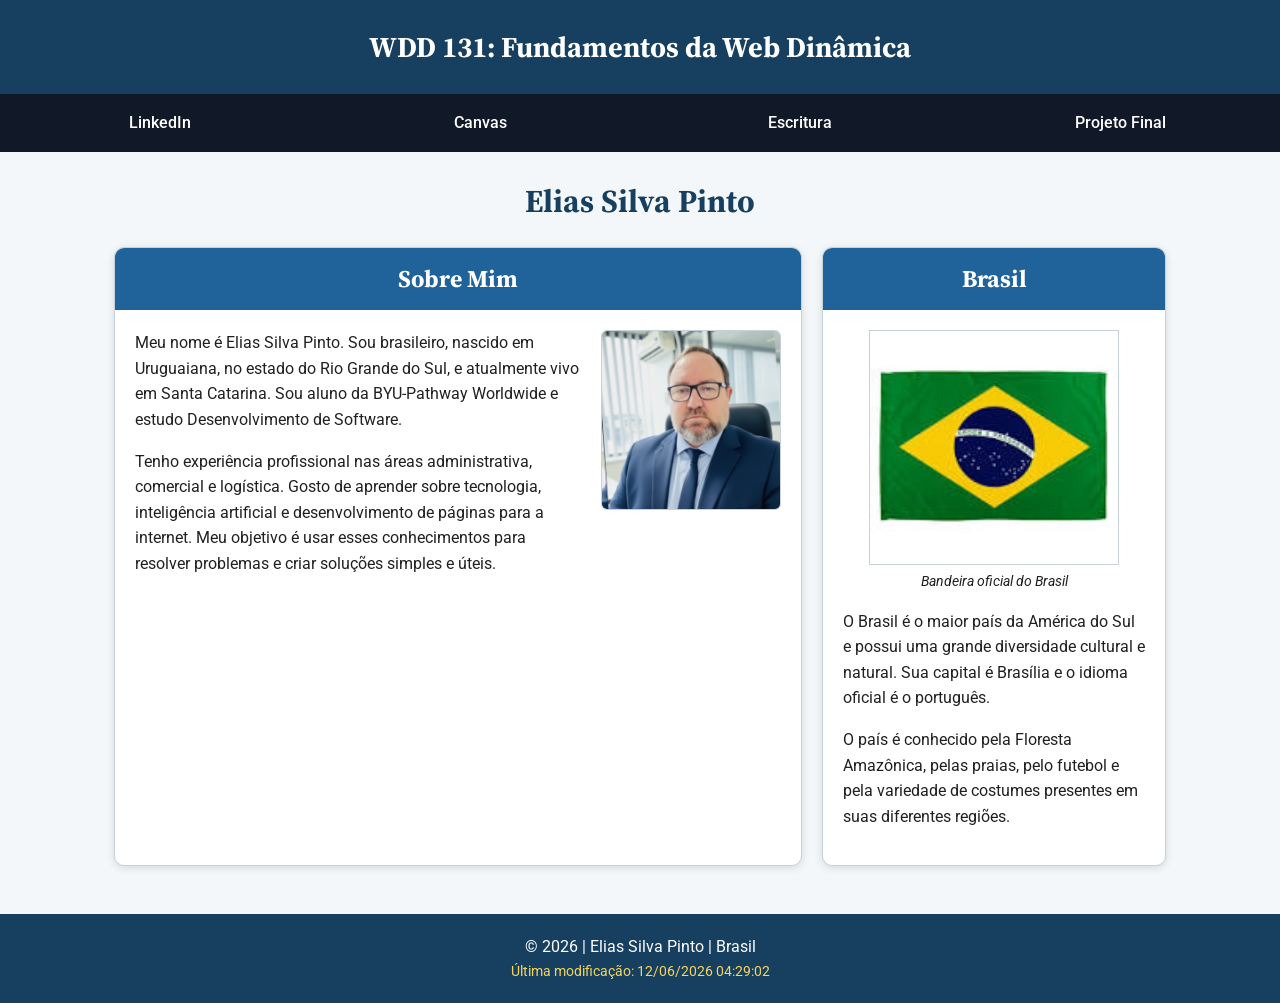
==== semana01/index.html @ adaf06d1 "envio v1" ====
<!doctype html>
<html lang="pt-BR">
  <head>
    <meta charset="UTF-8" />
    <meta name="viewport" content="width=device-width, initial-scale=1.0" />

    <meta
      name="description"
      content="WDD 131 – Fundamentos da Web Dinâmica, página inicial de Elias Silva Pinto com informações pessoais, acadêmicas e sobre o Brasil."
    />

    <meta name="author" content="Elias Silva Pinto" />

    <title>WDD 131 – Fundamentos da Web Dinâmica - Elias Silva Pinto</title>

    <link rel="preconnect" href="https://fonts.googleapis.com" />
    <link rel="preconnect" href="https://fonts.gstatic.com" crossorigin />

    <link
      href="https://fonts.googleapis.com/css2?family=Roboto:wght@400;500;700&family=Source+Serif+4:wght@600;700&display=swap"
      rel="stylesheet"
    />

    <link rel="stylesheet" href="estilos/base.css" />

    <script src="scripts/obterdatas.js" defer></script>
  </head>

  <body>
    <header>
      <h1>
        <span>WDD 131: Fundamentos da Web Dinâmica</span>
      </h1>

      <nav>
        <a
          href="https://www.linkedin.com/in/epinto-executivo"
          target="_blank"
          rel="noopener noreferrer"
        >
          LinkedIn
        </a>

        <a
          href="https://byupw.instructure.com/"
          target="_blank"
          rel="noopener noreferrer"
        >
          Canvas
        </a>

        <a
          href="https://www.churchofjesuschrist.org/study/scriptures/bofm/mosiah/2?lang=por&id=p17#p17"
          target="_blank"
          rel="noopener noreferrer"
        >
          Escritura
        </a>

        <a href="#"> Projeto Final </a>
      </nav>
    </header>

    <main>
      <h1>Elias Silva Pinto</h1>

      <div class="cartoes">
        <section class="card">
          <h2>Sobre Mim</h2>

          <div class="sobre-mim">
            <img
              src="imagens/perfil.jpeg"
              alt="Foto de Elias Silva Pinto"
              width="200"
              height="250"
            />

            <p>
              Meu nome é Elias Silva Pinto. Sou brasileiro, nascido em
              Uruguaiana, no estado do Rio Grande do Sul, e atualmente vivo em
              Santa Catarina. Sou aluno da BYU-Pathway Worldwide e estudo
              Desenvolvimento de Software.
            </p>

            <p>
              Tenho experiência profissional nas áreas administrativa, comercial
              e logística. Gosto de aprender sobre tecnologia, inteligência
              artificial e desenvolvimento de páginas para a internet. Meu
              objetivo é usar esses conhecimentos para resolver problemas e
              criar soluções simples e úteis.
            </p>
          </div>
        </section>

        <section class="card">
          <h2>Brasil</h2>

          <div class="pais">
            <figure>
              <img
                src="imagens/brasil.jpeg"
                alt="Bandeira do Brasil"
                width="250"
                height="175"
              />
              <figcaption>Bandeira oficial do Brasil</figcaption>
            </figure>

            <p>
              O Brasil é o maior país da América do Sul e possui uma grande
              diversidade cultural e natural. Sua capital é Brasília e o idioma
              oficial é o português.
            </p>

            <p>
              O país é conhecido pela Floresta Amazônica, pelas praias, pelo
              futebol e pela variedade de costumes presentes em suas diferentes
              regiões.
            </p>
          </div>
        </section>
      </div>
    </main>

    <footer>
      <p>&copy; <span id="anoatual"></span> | Elias Silva Pinto | Brasil</p>

      <p id="ultimaModificacao"></p>
    </footer>
  </body>
</html>
---- semana01/estilos/base.css ----
:root {
  --cor-primaria: #173f5f;
  --cor-secundaria: #20639b;
  --cor-destaque: #f6d55c;
  --cor-fundo: #f4f7f9;
  --cor-clara: #ffffff;
  --cor-texto: #202020;
  --cor-borda: #c7d1d9;

  --fonte-titulo: "Source Serif 4", Georgia, serif;
  --fonte-corpo: "Roboto", Arial, sans-serif;
}

* {
  box-sizing: border-box;
  margin: 0;
  padding: 0;
}

body {
  background-color: var(--cor-fundo);
  color: var(--cor-texto);
  font-family: var(--fonte-corpo);
  line-height: 1.6;
}

header {
  background-color: var(--cor-primaria);
  color: var(--cor-clara);
}

header h1 {
  padding: 1.5rem;
  font-family: var(--fonte-titulo);
  font-size: 1.8rem;
  text-align: center;
}

header span {
  display: block;
}

nav {
  display: flex;
  justify-content: space-around;
  background-color: #111827;
}

nav a {
  display: block;
  flex: 1;
  padding: 1rem;
  color: var(--cor-clara);
  font-weight: 500;
  text-align: center;
  text-decoration: none;
}

nav a:hover {
  background-color: var(--cor-destaque);
  color: #111827;
  text-decoration: underline;
}

main {
  max-width: 1100px;
  margin: 0 auto;
  padding: 1.5rem;
}

main > h1 {
  margin-bottom: 1.25rem;
  color: var(--cor-primaria);
  font-family: var(--fonte-titulo);
  text-align: center;
}

.cartoes {
  display: grid;
  grid-template-columns: 2fr 1fr;
  gap: 1.25rem;
  align-items: stretch;
}

.card {
  overflow: hidden;
  background-color: var(--cor-clara);
  border: 1px solid var(--cor-borda);
  border-radius: 10px;
  box-shadow: 0 2px 8px rgb(0 0 0 / 12%);
}

.card h2 {
  padding: 0.75rem;
  background-color: var(--cor-secundaria);
  color: var(--cor-clara);
  font-family: var(--fonte-titulo);
  text-align: center;
}

.sobre-mim,
.pais {
  padding: 1.25rem;
}

.sobre-mim img {
  float: right;
  width: 180px;
  height: auto;
  margin: 0 0 1rem 1.25rem;
  border: 1px solid var(--cor-borda);
  border-radius: 6px;
}

.sobre-mim p,
.pais p {
  margin-bottom: 1rem;
}

.pais figure {
  margin-bottom: 1rem;
  text-align: center;
}

.pais img {
  display: block;
  width: 100%;
  max-width: 250px;
  height: auto;
  margin: 0 auto;
  border: 1px solid var(--cor-borda);
}

.pais figcaption {
  margin-top: 0.4rem;
  font-size: 0.85rem;
  font-style: italic;
}

footer {
  margin-top: 1.5rem;
  padding: 1.25rem;
  background-color: var(--cor-primaria);
  color: var(--cor-clara);
  text-align: center;
}

#ultimaModificacao {
  color: var(--cor-destaque);
  font-size: 0.9rem;
}

@media (max-width: 700px) {
  nav {
    flex-direction: column;
  }

  .cartoes {
    grid-template-columns: 1fr;
  }

  .sobre-mim img {
    float: none;
    display: block;
    margin: 0 auto 1rem;
  }
}
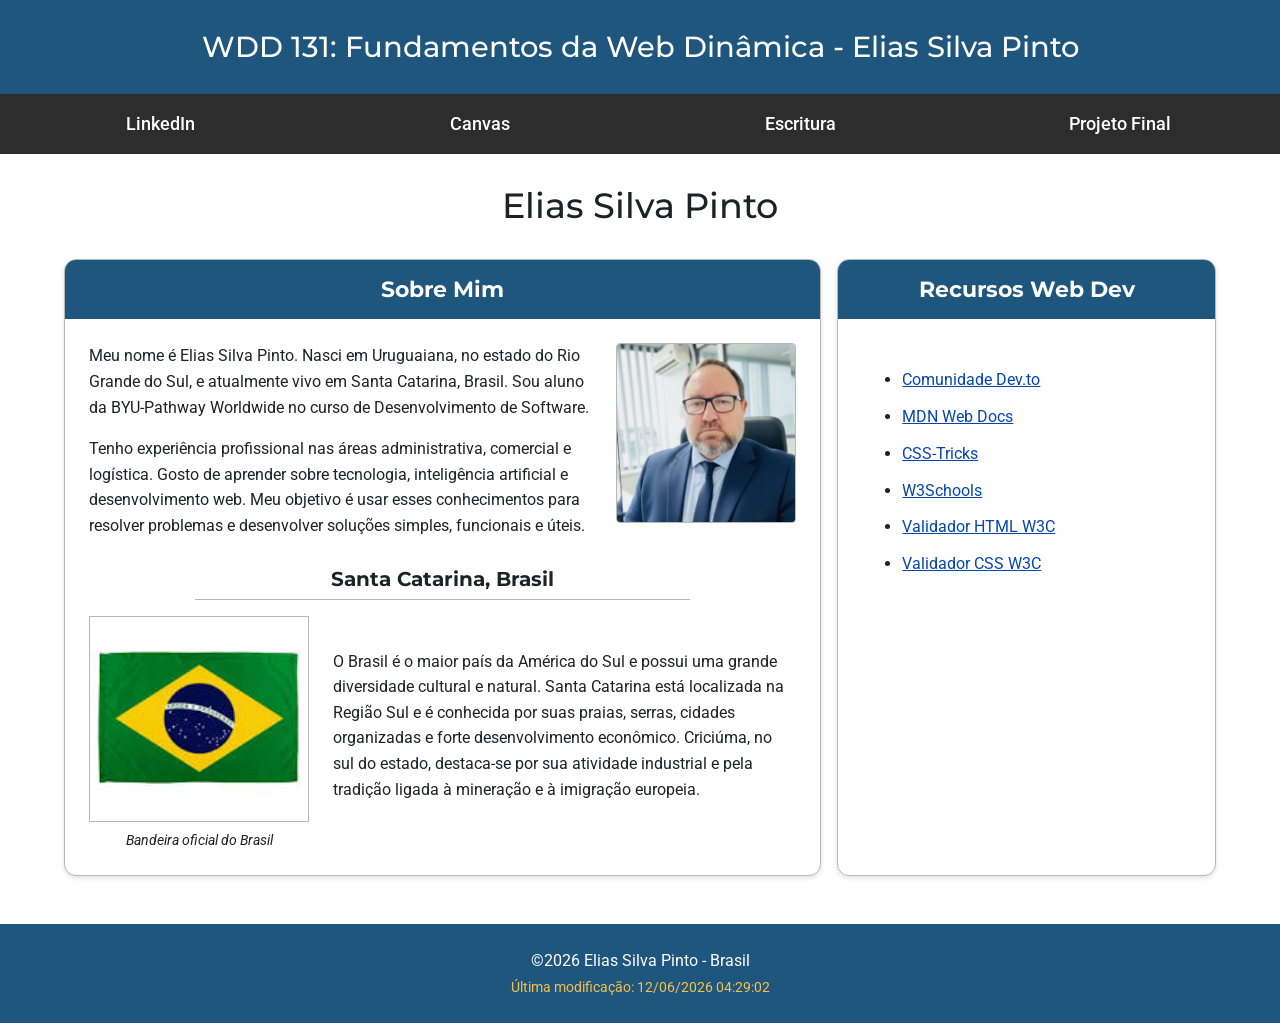
==== commit 1baa2620: "Envio V2 Correção imagens e links" ====
--- a/semana01/index.html
+++ b/semana01/index.html
@@ -6,7 +6,7 @@
 
     <meta
       name="description"
-      content="WDD 131 – Fundamentos da Web Dinâmica, página inicial de Elias Silva Pinto com informações pessoais, acadêmicas e sobre o Brasil."
+      content="WDD 131 – Fundamentos da Web Dinâmica, página inicial de Elias Silva Pinto com informações pessoais, acadêmicas, profissionais e recursos de desenvolvimento web."
     />
 
     <meta name="author" content="Elias Silva Pinto" />
@@ -17,7 +17,7 @@
     <link rel="preconnect" href="https://fonts.gstatic.com" crossorigin />
 
     <link
-      href="https://fonts.googleapis.com/css2?family=Roboto:wght@400;500;700&family=Source+Serif+4:wght@600;700&display=swap"
+      href="https://fonts.googleapis.com/css2?family=Montserrat:wght@400;600;700&family=Roboto:wght@400;500;700&display=swap"
       rel="stylesheet"
     />
 
@@ -29,7 +29,7 @@
   <body>
     <header>
       <h1>
-        <span>WDD 131: Fundamentos da Web Dinâmica</span>
+        <span>WDD 131: Fundamentos da Web Dinâmica - Elias Silva Pinto</span>
       </h1>
 
       <nav>
@@ -64,67 +64,129 @@
     <main>
       <h1>Elias Silva Pinto</h1>
 
-      <div class="cartoes">
+      <div class="conteudo-principal">
         <section class="card">
           <h2>Sobre Mim</h2>
 
           <div class="sobre-mim">
             <img
+              class="foto-perfil"
               src="imagens/perfil.jpeg"
-              alt="Foto de Elias Silva Pinto"
+              alt="Elias Silva Pinto"
               width="200"
               height="250"
             />
 
             <p>
-              Meu nome é Elias Silva Pinto. Sou brasileiro, nascido em
-              Uruguaiana, no estado do Rio Grande do Sul, e atualmente vivo em
-              Santa Catarina. Sou aluno da BYU-Pathway Worldwide e estudo
-              Desenvolvimento de Software.
+              Meu nome é Elias Silva Pinto. Nasci em Uruguaiana, no estado do
+              Rio Grande do Sul, e atualmente vivo em Santa Catarina, Brasil.
+              Sou aluno da BYU-Pathway Worldwide no curso de Desenvolvimento de
+              Software.
             </p>
 
             <p>
               Tenho experiência profissional nas áreas administrativa, comercial
               e logística. Gosto de aprender sobre tecnologia, inteligência
-              artificial e desenvolvimento de páginas para a internet. Meu
-              objetivo é usar esses conhecimentos para resolver problemas e
-              criar soluções simples e úteis.
+              artificial e desenvolvimento web. Meu objetivo é usar esses
+              conhecimentos para resolver problemas e desenvolver soluções
+              simples, funcionais e úteis.
             </p>
+
+            <h3>Santa Catarina, Brasil</h3>
+
+            <div class="informacoes-local">
+              <figure>
+                <img
+                  src="imagens/brasil.jpeg"
+                  alt="Bandeira oficial do Brasil"
+                  width="250"
+                  height="175"
+                />
+                <figcaption>Bandeira oficial do Brasil</figcaption>
+              </figure>
+
+              <p>
+                O Brasil é o maior país da América do Sul e possui uma grande
+                diversidade cultural e natural. Santa Catarina está localizada
+                na Região Sul e é conhecida por suas praias, serras, cidades
+                organizadas e forte desenvolvimento econômico. Criciúma, no sul
+                do estado, destaca-se por sua atividade industrial e pela
+                tradição ligada à mineração e à imigração europeia.
+              </p>
+            </div>
           </div>
         </section>
 
-        <section class="card">
-          <h2>Brasil</h2>
+        <section class="card recursos">
+          <h2>Recursos Web Dev</h2>
 
-          <div class="pais">
-            <figure>
-              <img
-                src="imagens/brasil.jpeg"
-                alt="Bandeira do Brasil"
-                width="250"
-                height="175"
-              />
-              <figcaption>Bandeira oficial do Brasil</figcaption>
-            </figure>
+          <ul>
+            <li>
+              <a
+                href="https://dev.to/"
+                target="_blank"
+                rel="noopener noreferrer"
+              >
+                Comunidade Dev.to
+              </a>
+            </li>
 
-            <p>
-              O Brasil é o maior país da América do Sul e possui uma grande
-              diversidade cultural e natural. Sua capital é Brasília e o idioma
-              oficial é o português.
-            </p>
+            <li>
+              <a
+                href="https://developer.mozilla.org/pt-BR/"
+                target="_blank"
+                rel="noopener noreferrer"
+              >
+                MDN Web Docs
+              </a>
+            </li>
 
-            <p>
-              O país é conhecido pela Floresta Amazônica, pelas praias, pelo
-              futebol e pela variedade de costumes presentes em suas diferentes
-              regiões.
-            </p>
-          </div>
+            <li>
+              <a
+                href="https://css-tricks.com/"
+                target="_blank"
+                rel="noopener noreferrer"
+              >
+                CSS-Tricks
+              </a>
+            </li>
+
+            <li>
+              <a
+                href="https://www.w3schools.com/"
+                target="_blank"
+                rel="noopener noreferrer"
+              >
+                W3Schools
+              </a>
+            </li>
+
+            <li>
+              <a
+                href="https://validator.w3.org/"
+                target="_blank"
+                rel="noopener noreferrer"
+              >
+                Validador HTML W3C
+              </a>
+            </li>
+
+            <li>
+              <a
+                href="https://jigsaw.w3.org/css-validator/"
+                target="_blank"
+                rel="noopener noreferrer"
+              >
+                Validador CSS W3C
+              </a>
+            </li>
+          </ul>
         </section>
       </div>
     </main>
 
     <footer>
-      <p>&copy; <span id="anoatual"></span> | Elias Silva Pinto | Brasil</p>
+      <p>&copy;<span id="anoatual"></span> Elias Silva Pinto - Brasil</p>
 
       <p id="ultimaModificacao"></p>
     </footer>
--- a/semana01/estilos/base.css
+++ b/semana01/estilos/base.css
@@ -1,13 +1,13 @@
 :root {
-  --cor-primaria: #173f5f;
-  --cor-secundaria: #20639b;
-  --cor-destaque: #f6d55c;
-  --cor-fundo: #f4f7f9;
+  --cor-primaria: #1f567d;
+  --cor-secundaria: #2d2d2d;
+  --cor-destaque: #f2c14e;
+  --cor-fundo: #ffffff;
+  --cor-texto: #202124;
+  --cor-borda: #b8b8b8;
   --cor-clara: #ffffff;
-  --cor-texto: #202020;
-  --cor-borda: #c7d1d9;
-
-  --fonte-titulo: "Source Serif 4", Georgia, serif;
+
+  --fonte-titulo: "Montserrat", Arial, sans-serif;
   --fonte-corpo: "Roboto", Arial, sans-serif;
 }
 
@@ -33,6 +33,7 @@
   padding: 1.5rem;
   font-family: var(--fonte-titulo);
   font-size: 1.8rem;
+  font-weight: 500;
   text-align: center;
 }
 
@@ -43,7 +44,8 @@
 nav {
   display: flex;
   justify-content: space-around;
-  background-color: #111827;
+  align-items: center;
+  background-color: var(--cor-secundaria);
 }
 
 nav a {
@@ -51,34 +53,38 @@
   flex: 1;
   padding: 1rem;
   color: var(--cor-clara);
+  font-size: 1.1rem;
   font-weight: 500;
   text-align: center;
   text-decoration: none;
 }
 
-nav a:hover {
+nav a:hover,
+nav a:focus {
   background-color: var(--cor-destaque);
-  color: #111827;
+  color: #17202a;
   text-decoration: underline;
 }
 
 main {
-  max-width: 1100px;
+  max-width: 1200px;
   margin: 0 auto;
   padding: 1.5rem;
 }
 
 main > h1 {
-  margin-bottom: 1.25rem;
-  color: var(--cor-primaria);
-  font-family: var(--fonte-titulo);
-  text-align: center;
-}
-
-.cartoes {
+  margin-bottom: 1.5rem;
+  color: var(--cor-texto);
+  font-family: var(--fonte-titulo);
+  font-size: 2.2rem;
+  font-weight: 500;
+  text-align: center;
+}
+
+.conteudo-principal {
   display: grid;
   grid-template-columns: 2fr 1fr;
-  gap: 1.25rem;
+  gap: 1rem;
   align-items: stretch;
 }
 
@@ -86,55 +92,93 @@
   overflow: hidden;
   background-color: var(--cor-clara);
   border: 1px solid var(--cor-borda);
-  border-radius: 10px;
-  box-shadow: 0 2px 8px rgb(0 0 0 / 12%);
+  border-radius: 12px;
+  box-shadow: 0 2px 5px rgb(0 0 0 / 12%);
 }
 
 .card h2 {
-  padding: 0.75rem;
-  background-color: var(--cor-secundaria);
-  color: var(--cor-clara);
-  font-family: var(--fonte-titulo);
-  text-align: center;
-}
-
-.sobre-mim,
-.pais {
-  padding: 1.25rem;
-}
-
-.sobre-mim img {
+  padding: 0.75rem 1rem;
+  background-color: var(--cor-primaria);
+  color: var(--cor-clara);
+  font-family: var(--fonte-titulo);
+  font-size: 1.4rem;
+  text-align: center;
+}
+
+.sobre-mim {
+  padding: 1.5rem;
+}
+
+.sobre-mim::after {
+  display: block;
+  clear: both;
+  content: "";
+}
+
+.sobre-mim p {
+  margin-bottom: 1rem;
+}
+
+.foto-perfil {
   float: right;
   width: 180px;
   height: auto;
-  margin: 0 0 1rem 1.25rem;
+  margin: 0 0 1rem 1.5rem;
   border: 1px solid var(--cor-borda);
-  border-radius: 6px;
-}
-
-.sobre-mim p,
-.pais p {
-  margin-bottom: 1rem;
-}
-
-.pais figure {
-  margin-bottom: 1rem;
-  text-align: center;
-}
-
-.pais img {
+  border-radius: 4px;
+}
+
+.sobre-mim h3 {
+  clear: both;
+  width: 70%;
+  margin: 1.5rem auto 1rem;
+  padding-bottom: 0.25rem;
+  border-bottom: 1px solid var(--cor-borda);
+  font-family: var(--fonte-titulo);
+  font-size: 1.25rem;
+  text-align: center;
+}
+
+.informacoes-local {
+  display: grid;
+  grid-template-columns: 220px 1fr;
+  gap: 1.5rem;
+  align-items: center;
+}
+
+.informacoes-local figure {
+  text-align: center;
+}
+
+.informacoes-local img {
   display: block;
   width: 100%;
-  max-width: 250px;
   height: auto;
-  margin: 0 auto;
   border: 1px solid var(--cor-borda);
 }
 
-.pais figcaption {
-  margin-top: 0.4rem;
+.informacoes-local figcaption {
+  margin-top: 0.5rem;
   font-size: 0.85rem;
   font-style: italic;
+}
+
+.recursos ul {
+  margin: 0;
+  padding: 3rem 2rem 2rem 4rem;
+}
+
+.recursos li {
+  margin-bottom: 0.7rem;
+}
+
+.recursos a {
+  color: #0645ad;
+}
+
+.recursos a:hover,
+.recursos a:focus {
+  color: #8b1a1a;
 }
 
 footer {
@@ -145,23 +189,44 @@
   text-align: center;
 }
 
+footer p {
+  margin: 0.2rem 0;
+}
+
 #ultimaModificacao {
   color: var(--cor-destaque);
   font-size: 0.9rem;
 }
 
-@media (max-width: 700px) {
+@media (max-width: 750px) {
   nav {
     flex-direction: column;
   }
 
-  .cartoes {
+  nav a {
+    width: 100%;
+  }
+
+  .conteudo-principal {
     grid-template-columns: 1fr;
   }
 
-  .sobre-mim img {
+  .foto-perfil {
     float: none;
     display: block;
     margin: 0 auto 1rem;
   }
-}
+
+  .sobre-mim h3 {
+    width: 100%;
+  }
+
+  .informacoes-local {
+    grid-template-columns: 1fr;
+  }
+
+  .informacoes-local figure {
+    max-width: 250px;
+    margin: 0 auto;
+  }
+}
